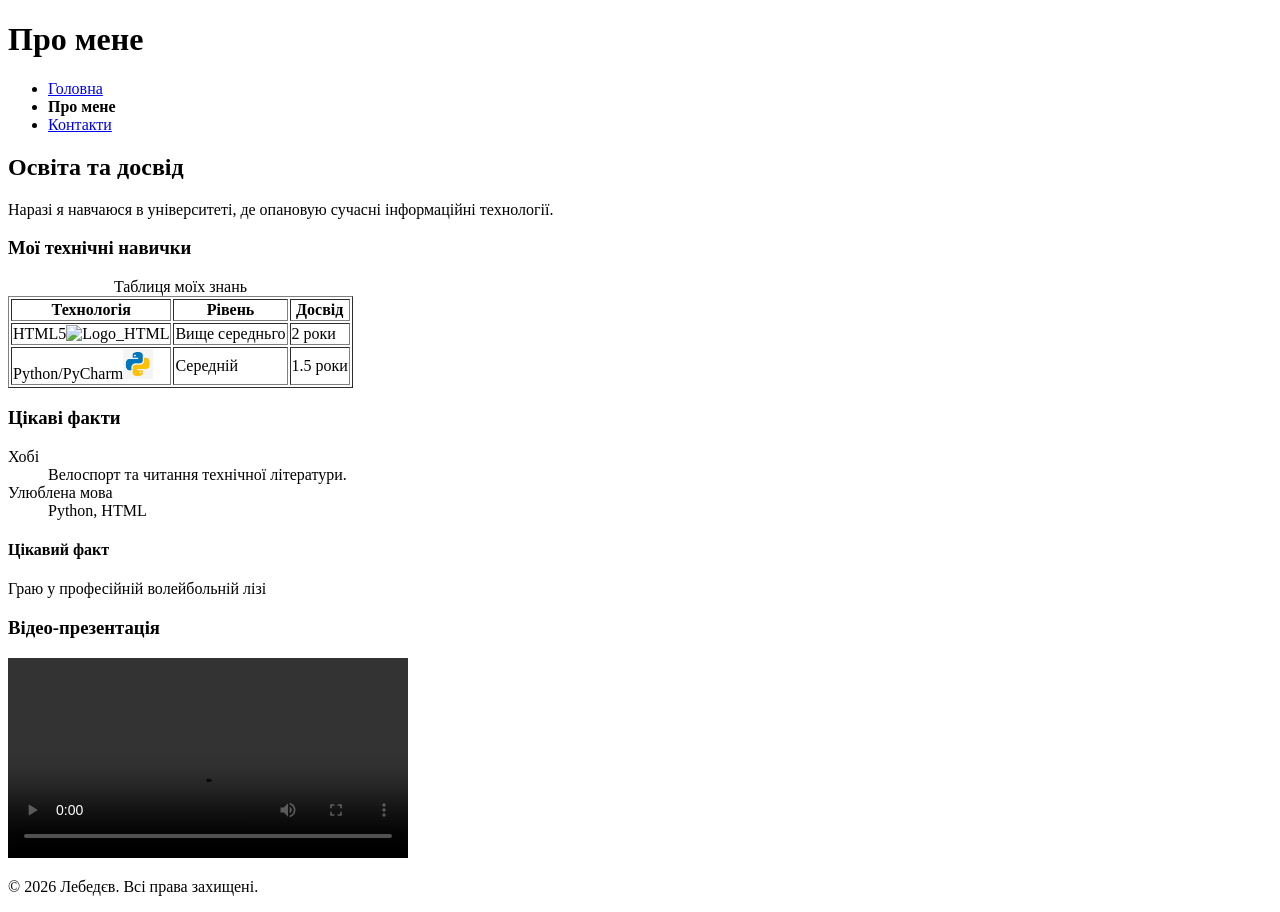
==== about.html @ 48c48545 "fix:add all .html files" ====
<!DOCTYPE html>
<html lang="uk">
<head>
    <meta charset="UTF-8">
    <meta name="viewport" content="width=device-width, initial-scale=1.0">
    <meta name="description" content="Детальна інформація про автора">
    <meta name="author" content="Твоє Ім'я">
    <title>Про мене — Портфоліо</title>
</head>
<body>
    <header>
        <h1>Про мене</h1>
        <nav>
            <ul>
                <li><a href="index.html">Головна</a></li>
                <li><strong>Про мене</strong></li>
                <li><a href="contacts.html">Контакти</a></li>
            </ul>
        </nav>
    </header>

    <main>
        <section>
            <h2>Освіта та досвід</h2>
            <p>Наразі я навчаюся в університеті, де опановую сучасні інформаційні технології.</p>

            <h3>Мої технічні навички</h3>
            <table border="1">
                <caption>Таблиця моїх знань</caption>
                <thead>
                    <tr>
                        <th>Технологія</th>
                        <th>Рівень</th>
                        <th>Досвід</th>
                    </tr>
                </thead>
                <tbody>
                    <tr>
                        <td>HTML5<img src="images/photo2.webp" alt="Logo_HTML" width="30"></td>
                        <td>Вище середньго </td>
                        <td>2 роки</td>
                    </tr>
                    <tr>
                        <td>Python/PyCharm<img src="images/photo3.png" alt="Logo_Python" width="30"></td>
                        <td>Середній</td>
                        <td>1.5 роки</td>
                    </tr>
                </tbody>
            </table>

            <h3>Цікаві факти</h3>
            <dl>
                <dt>Хобі</dt>
                <dd>Велоспорт та читання технічної літератури.</dd>
                <dt>Улюблена мова</dt>
                <dd>Python, HTML</dd>
            </dl>
        </section>

        <aside>
            <h4>Цікавий факт</h4>
            <p>Граю у професійній волейбольній лізі</p>
        </aside>

        <section>
            <h3>Відео-презентація</h3>
            <video controls width="400">
                <source src="videos/intro1.mp4" type="video/mp4">
                Ваш браузер не підтримує відео.
            </video>
        </section>
    </main>

    <footer>
        <p>&copy; 2026 Лебедєв. Всі права захищені.</p>
    </footer>
</body>
</html>
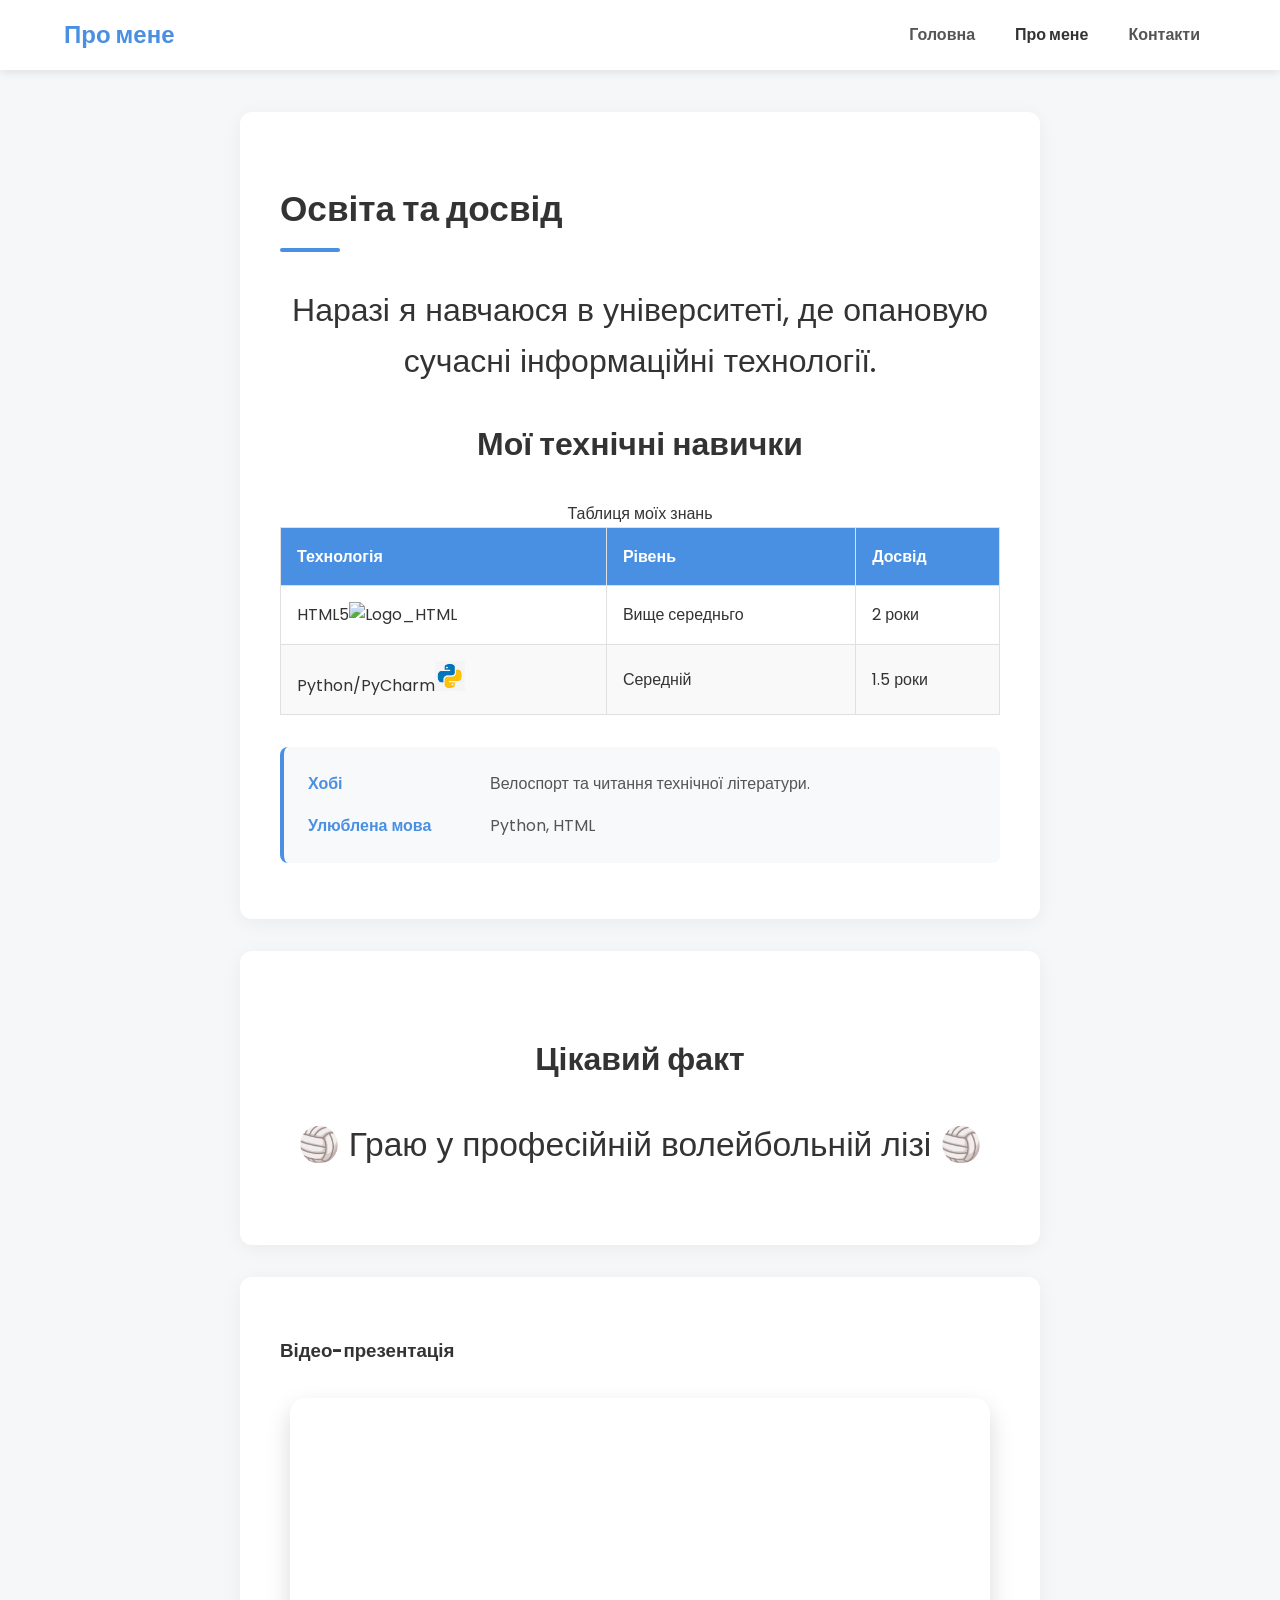
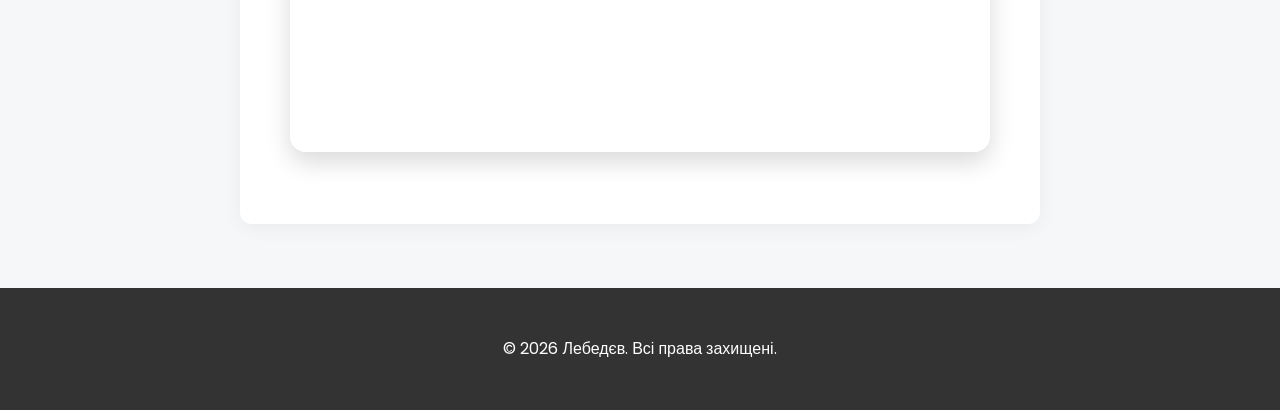
==== commit d4741cf1: "feat: add CSS styles, ID, Classes" ====
--- a/about.html
+++ b/about.html
@@ -4,14 +4,18 @@
     <meta charset="UTF-8">
     <meta name="viewport" content="width=device-width, initial-scale=1.0">
     <meta name="description" content="Детальна інформація про автора">
-    <meta name="author" content="Твоє Ім'я">
+    <meta name="author" content="Нікіта">
     <title>Про мене — Портфоліо</title>
+     <link rel="preconnect" href="https://fonts.googleapis.com">
+    <link rel="preconnect" href="https://fonts.gstatic.com" crossorigin>
+    <link href="https://fonts.googleapis.com/css2?family=Poppins:ital,wght@0,300;0,400;0,600;1,400&display=swap" rel="stylesheet">
+    <link rel="stylesheet" href="styles.css">
 </head>
 <body>
-    <header>
+    <header id="main-header">
         <h1>Про мене</h1>
-        <nav>
-            <ul>
+        <nav class="main-nav">
+            <ul class="menu">
                 <li><a href="index.html">Головна</a></li>
                 <li><strong>Про мене</strong></li>
                 <li><a href="contacts.html">Контакти</a></li>
@@ -20,13 +24,13 @@
     </header>
 
     <main>
-        <section>
-            <h2>Освіта та досвід</h2>
-            <p>Наразі я навчаюся в університеті, де опановую сучасні інформаційні технології.</p>
+        <section id="hero" class="card">
+            <h2 class="section-title">Освіта та досвід</h2>
+            <p class="section-aftertitle">Наразі я навчаюся в університеті, де опановую сучасні інформаційні технології.</p>
 
-            <h3>Мої технічні навички</h3>
+            <h3 class="section-aftertitle">Мої технічні навички</h3>
             <table border="1">
-                <caption>Таблиця моїх знань</caption>
+                <caption >Таблиця моїх знань</caption>
                 <thead>
                     <tr>
                         <th>Технологія</th>
@@ -48,8 +52,7 @@
                 </tbody>
             </table>
 
-            <h3>Цікаві факти</h3>
-            <dl>
+            <dl class="facts-list">
                 <dt>Хобі</dt>
                 <dd>Велоспорт та читання технічної літератури.</dd>
                 <dt>Улюблена мова</dt>
@@ -57,21 +60,21 @@
             </dl>
         </section>
 
-        <aside>
-            <h4>Цікавий факт</h4>
-            <p>Граю у професійній волейбольній лізі</p>
+        <aside id="hero" class="card">
+            <h4 class="section-aftertitle">Цікавий факт</h4>
+            <p class="volleyball">Граю у професійній волейбольній лізі</p>
         </aside>
 
-        <section>
-            <h3>Відео-презентація</h3>
-            <video controls width="400">
+        <section id="hero" class="card">
+            <h3 >Відео-презентація</h3>
+            <video id="myVideo" class="video-about" autoplay muted loop playsinline>
                 <source src="videos/intro1.mp4" type="video/mp4">
                 Ваш браузер не підтримує відео.
             </video>
         </section>
     </main>
 
-    <footer>
+    <footer id="main-footer">
         <p>&copy; 2026 Лебедєв. Всі права захищені.</p>
     </footer>
 </body>
--- a/styles.css
+++ b/styles.css
@@ -0,0 +1,421 @@
+
+*,
+*::before,
+*::after {
+    box-sizing: border-box;
+}
+
+body {
+    margin: 0;
+    padding: 0;
+    font-family: 'Poppins', Arial, sans-serif;
+    background-color: hsl(220, 20%, 97%);
+    color: rgb(51, 51, 51);
+    line-height: 1.6;
+    padding-top: 80px;
+}
+
+#main-header {
+    position: fixed;
+    top: 0;
+    left: 0;
+    width: 100%;
+    background-color: #ffffff;
+    box-shadow: 0 2px 10px rgba(0, 0, 0, 0.1);
+    z-index: 1000;
+    display: flex;
+    justify-content: space-between;
+    align-items: center;
+    padding: 1rem 5%;
+}
+
+#main-header h1 {
+    font-size: 1.5rem;
+    margin: 0;
+    color: #4A90E2;
+}
+
+.main-nav > .menu {
+    list-style: none;
+    margin: 0;
+    padding: 0;
+    display: flex;
+    gap: 1.5rem;
+}
+
+.menu li a:link,
+.menu li a:visited {
+    text-decoration: none;
+    color: rgb(85, 85, 85);
+    font-weight: 600;
+    padding: 0.5rem 1rem;
+    border-radius: 5px;
+    transition: all 0.3s ease;
+}
+
+.menu li a:hover {
+    background-color: #4A90E2;
+    color: #ffffff;
+}
+
+.menu li a:active {
+    background-color: #357ABD;
+    transform: scale(0.95);
+}
+
+.menu li a:focus {
+    outline: 2px dashed #4A90E2;
+    outline-offset: 4px;
+}
+
+.menu li strong.active {
+    padding: 0.5rem 1rem;
+    color: #4A90E2;
+    border-bottom: 2px solid #4A90E2;
+}
+
+.card {
+    background-color: #ffffff;
+    max-width: 800px;
+    margin: 2rem auto;
+    padding: 2.5rem;
+    border-radius: 12px;
+    box-shadow: 0 4px 20px rgba(0, 0, 0, 0.05);
+}
+
+.section-title {
+    font-size: 2.2rem;
+    color: #333333;
+    position: relative;
+    margin-bottom: 1.5rem;
+}
+
+.section-aftertitle{
+    font-size: 2rem;
+    color: #333333;
+    position: relative;
+    margin-bottom: 1.5rem;
+    text-align: center;
+}
+
+.section-title::after {
+    content: "";
+    display: block;
+    width: 60px;
+    height: 4px;
+    background-color: #4A90E2;
+    margin-top: 10px;
+    border-radius: 2px;
+}
+
+.quote {
+    position: relative;
+    font-size: 1.2rem;
+    font-style: italic;
+    color: #666666;
+    padding: 1.5rem 2rem;
+    margin: 2rem 0;
+    background-color: hsl(220, 30%, 95%);
+    border-left: 5px solid #4A90E2;
+    border-radius: 0 8px 8px 0;
+}
+
+.quote::before {
+    content: '"';
+    font-size: 4rem;
+    color: rgba(74, 144, 226, 0.2);
+    position: absolute;
+    top: -10px;
+    left: 10px;
+    font-family: serif;
+}
+
+.goals-list {
+    list-style: none;
+    padding: 0;
+}
+
+.goals-list li {
+    position: relative;
+    padding-left: 1.5rem;
+    margin-bottom: 0.8rem;
+}
+
+.goals-list li::before {
+    content: "🚀";
+    position: absolute;
+    left: 0;
+    top: 0;
+}
+.volleyball {
+    text-align: center;
+    font-size: 2.1rem;
+    color: #333333;
+}
+
+.volleyball::before {
+    content: "🏐 ";
+}
+
+.volleyball::after {
+    content: " 🏐";
+}
+.image-wrapper figure {
+    position: relative;
+    margin: 2rem 0;
+    display: inline-block;
+}
+
+.image-wrapper img {
+    border-radius: 12px;
+    border: 4px solid #ffffff;
+    box-shadow: 0 8px 16px rgba(0,0,0,0.1);
+    display: block;
+}
+
+.image-wrapper {
+    overflow: hidden;
+    text-align: center;
+}
+
+.badge {
+    position: absolute;
+    top: 15px;
+    right: 15px;
+    background-color: #FF6B6B;
+    color: white;
+    padding: 0.3rem 0.8rem;
+    font-size: 0.8rem;
+    font-weight: bold;
+    border-radius: 20px;
+    z-index: 10;
+}
+
+figure figcaption {
+    margin-top: 0.5rem;
+    font-size: 0.9rem;
+    color: #777777;
+}
+
+table {
+    width: 100%;
+    border-collapse: collapse;
+    margin: 2rem 0;
+}
+.video-about{
+ width: 100%;
+    max-width: 700px;
+    display: block;
+    margin: 2rem auto;
+    border-radius: 16px;
+    border: 4px solid #ffffff;
+    box-shadow: 0 10px 25px rgba(0, 0, 0, 0.15);
+    transition: transform 0.3s ease, box-shadow 0.3s ease;
+}
+.video-about:hover {
+    transform: translateY(-5px);
+    box-shadow: 0 15px 35px rgba(0, 0, 0, 0.2);
+}
+
+.facts-list {
+    display: grid;
+    grid-template-columns: 150px 1fr;
+    gap: 1rem 2rem;
+
+    background-color: hsl(220, 30%, 98%);
+    padding: 1.5rem;
+    border-radius: 8px;
+    border-left: 4px solid #4A90E2;
+    margin-top: 1rem;
+}
+
+.facts-list dt {
+    font-weight: 600;
+    color: #4A90E2;
+    position: relative;
+}
+
+.facts-list dd {
+    margin: 0;
+    color: #555555;
+    line-height: 1.6;
+}
+
+th, td {
+    padding: 1rem;
+    border: 1px solid #e0e0e0;
+    text-align: left;
+}
+
+th {
+    background-color: #4A90E2;
+    color: #ffffff;
+    font-weight: 600;
+}
+
+tr:nth-child(even) {
+    background-color: #f9f9f9;
+}
+
+tr:hover {
+    background-color: #f1f7fd;
+}
+
+input[type="text"],
+input[type="email"],
+textarea {
+    width: 100%;
+    padding: 0.8rem;
+    margin-bottom: 1rem;
+    border: 1px solid #ccc;
+    border-radius: 6px;
+    font-family: inherit;
+    transition: border-color 0.3s ease;
+}
+
+input[type="text"]:focus,
+textarea:focus {
+    border-color: #4A90E2;
+    outline: none;
+    box-shadow: 0 0 5px rgba(74, 144, 226, 0.4);
+}
+
+button,
+input[type="submit"] {
+    background-color: #4A90E2;
+    color: white;
+    padding: 0.8rem 2rem;
+    border: none;
+    border-radius: 6px;
+    cursor: pointer;
+    font-size: 1rem;
+    font-weight: 600;
+    transition: background-color 0.3s ease;
+}
+
+button:hover,
+input[type="submit"]:hover {
+    background-color: #357ABD;
+}
+
+#main-footer {
+    text-align: center;
+    padding: 2rem;
+    background-color: #333333;
+    color: #ffffff;
+    margin-top: 4rem;
+}
+
+.btn-up {
+    position: fixed;
+    bottom: 30px;
+    right: 30px;
+    background-color: #4A90E2;
+    color: white;
+    width: 45px;
+    height: 45px;
+    display: flex;
+    justify-content: center;
+    align-items: center;
+    border-radius: 50%;
+    text-decoration: none;
+    font-size: 1.2rem;
+    box-shadow: 0 4px 10px rgba(0,0,0,0.2);
+    transition: opacity 0.3s, transform 0.3s;
+    z-index: 1000;
+}
+
+.btn-up:hover {
+    background-color: #357ABD;
+    transform: translateY(-5px);
+}
+.contact-info {
+    margin-bottom: 2rem;
+    font-size: 1.1rem;
+}
+
+.contact-info a {
+    color: #4A90E2;
+    text-decoration: none;
+    transition: color 0.3s ease;
+}
+
+.contact-info a:hover {
+    color: #357ABD;
+    text-decoration: underline;
+}
+
+.contact-form label {
+    display: block;
+    font-weight: 600;
+    color: #555555;
+    margin-bottom: 0.3rem;
+}
+
+select {
+    width: 100%;
+    padding: 0.8rem;
+    margin-bottom: 1.5rem;
+    border: 1px solid #ccc;
+    border-radius: 6px;
+    font-family: inherit;
+    transition: border-color 0.3s ease;
+    background-color: #ffffff;
+    color: inherit;
+}
+
+select:focus {
+    border-color: #4A90E2;
+    outline: none;
+    box-shadow: 0 0 5px rgba(74, 144, 226, 0.4);
+}
+
+fieldset {
+    border: 1px solid #e0e0e0;
+    border-radius: 8px;
+    padding: 1.5rem;
+    margin-bottom: 2rem;
+    background-color: hsl(220, 30%, 99%);
+}
+
+legend {
+    font-weight: 600;
+    color: #4A90E2;
+    padding: 0 1rem;
+    background-color: #ffffff;
+    border: 1px solid #e0e0e0;
+    border-radius: 20px;
+    font-size: 0.9rem;
+}
+
+.radio-title {
+    font-weight: 600;
+    color: #555555;
+    margin-bottom: 0.5rem;
+}
+
+.radio-group,
+.checkbox-group {
+    margin-bottom: 1.5rem;
+}
+
+.radio-group label,
+.checkbox-group label {
+    display: inline-flex;
+    align-items: center;
+    font-weight: 400;
+    margin-right: 1.5rem;
+    cursor: pointer;
+}
+
+.radio-group input[type="radio"],
+.checkbox-group input[type="checkbox"] {
+    margin-right: 0.5rem;
+    transform: scale(1.2);
+    accent-color: #4A90E2;
+    cursor: pointer;
+}
+
+.checkbox-group {
+    margin-top: -0.5rem;
+}
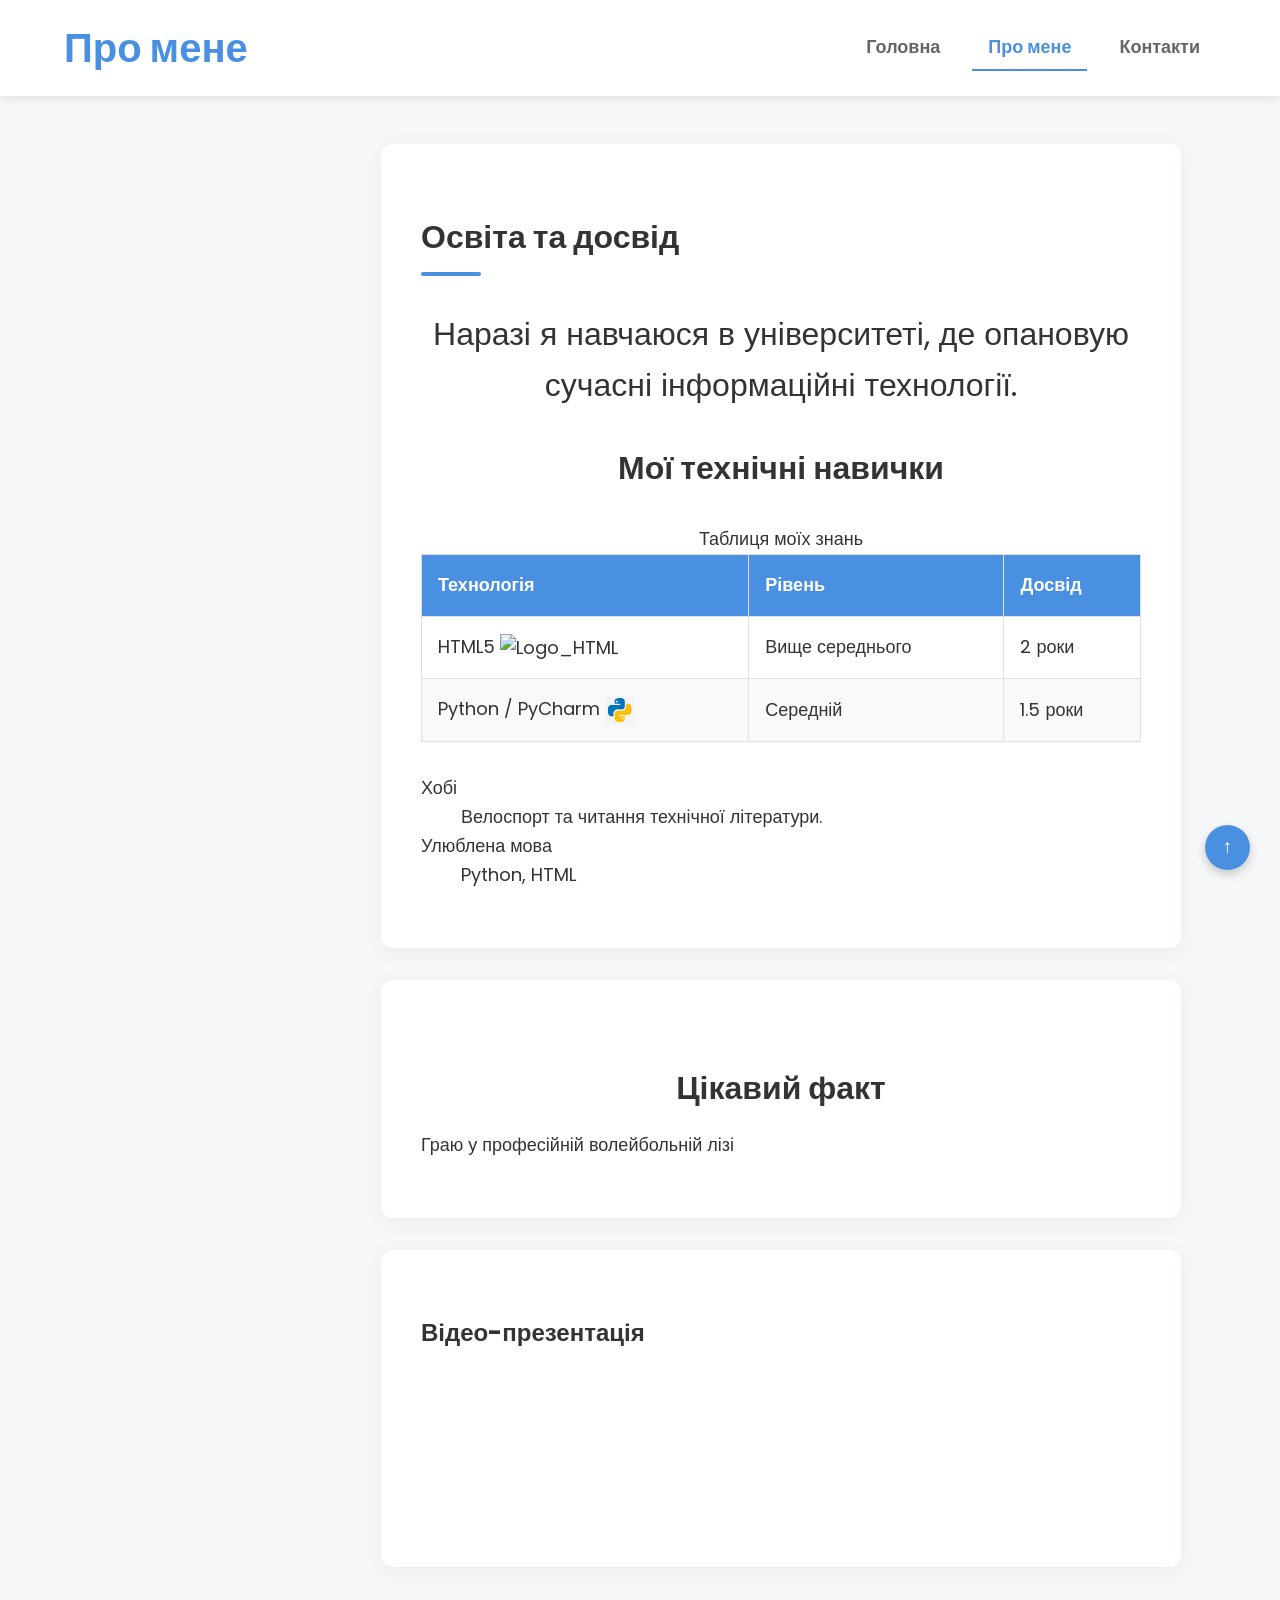
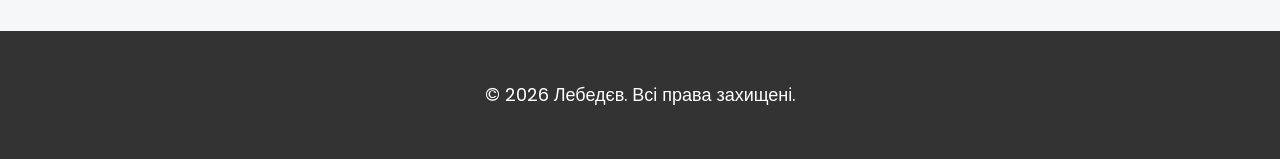
==== commit f026b674: "feat: add responsive layout" ====
--- a/about.html
+++ b/about.html
@@ -6,31 +6,38 @@
     <meta name="description" content="Детальна інформація про автора">
     <meta name="author" content="Нікіта">
     <title>Про мене — Портфоліо</title>
-     <link rel="preconnect" href="https://fonts.googleapis.com">
+    <link rel="preconnect" href="https://fonts.googleapis.com">
     <link rel="preconnect" href="https://fonts.gstatic.com" crossorigin>
     <link href="https://fonts.googleapis.com/css2?family=Poppins:ital,wght@0,300;0,400;0,600;1,400&display=swap" rel="stylesheet">
     <link rel="stylesheet" href="styles.css">
 </head>
-<body>
+<body class="page">
     <header id="main-header">
         <h1>Про мене</h1>
         <nav class="main-nav">
+            <input type="checkbox" id="menu-toggle-about" class="menu-toggle">
+            <label for="menu-toggle-about" class="hamburger">
+                <span></span>
+                <span></span>
+                <span></span>
+            </label>
+
             <ul class="menu">
                 <li><a href="index.html">Головна</a></li>
-                <li><strong>Про мене</strong></li>
+                <li><strong class="active">Про мене</strong></li>
                 <li><a href="contacts.html">Контакти</a></li>
             </ul>
         </nav>
     </header>
 
     <main>
-        <section id="hero" class="card">
+        <section class="card">
             <h2 class="section-title">Освіта та досвід</h2>
             <p class="section-aftertitle">Наразі я навчаюся в університеті, де опановую сучасні інформаційні технології.</p>
 
             <h3 class="section-aftertitle">Мої технічні навички</h3>
             <table border="1">
-                <caption >Таблиця моїх знань</caption>
+                <caption>Таблиця моїх знань</caption>
                 <thead>
                     <tr>
                         <th>Технологія</th>
@@ -40,12 +47,12 @@
                 </thead>
                 <tbody>
                     <tr>
-                        <td>HTML5<img src="images/photo2.webp" alt="Logo_HTML" width="30"></td>
-                        <td>Вище середньго </td>
+                        <td>HTML5 <img src="images/photo2.webp" alt="Logo_HTML" width="30" style="display:inline; vertical-align:middle;"></td>
+                        <td>Вище середнього</td>
                         <td>2 роки</td>
                     </tr>
                     <tr>
-                        <td>Python/PyCharm<img src="images/photo3.png" alt="Logo_Python" width="30"></td>
+                        <td>Python / PyCharm <img src="images/photo3.png" alt="Logo_Python" width="30" style="display:inline; vertical-align:middle;"></td>
                         <td>Середній</td>
                         <td>1.5 роки</td>
                     </tr>
@@ -60,13 +67,13 @@
             </dl>
         </section>
 
-        <aside id="hero" class="card">
+        <aside class="card">
             <h4 class="section-aftertitle">Цікавий факт</h4>
             <p class="volleyball">Граю у професійній волейбольній лізі</p>
         </aside>
 
-        <section id="hero" class="card">
-            <h3 >Відео-презентація</h3>
+        <section class="card">
+            <h3>Відео-презентація</h3>
             <video id="myVideo" class="video-about" autoplay muted loop playsinline>
                 <source src="videos/intro1.mp4" type="video/mp4">
                 Ваш браузер не підтримує відео.
@@ -77,5 +84,7 @@
     <footer id="main-footer">
         <p>&copy; 2026 Лебедєв. Всі права захищені.</p>
     </footer>
+
+    <a href="#main-header" class="btn-up" title="Нагору">↑</a>
 </body>
 </html>
--- a/styles.css
+++ b/styles.css
@@ -1,133 +1,257 @@
-
+:root {
+    --color-primary: #4A90E2;
+    --color-secondary: #357ABD;
+    --color-bg: hsl(220, 20%, 97%);
+    --color-surface: #ffffff;
+    --color-text: #333333;
+    --color-text-muted: #666666;
+    --color-accent: #FF6B6B;
+    --color-border: #e0e0e0;
+
+    --font-main: 'Poppins', Arial, sans-serif;
+    --font-heading: 'Georgia', serif;
+
+    --spacing-xs: 0.25rem;
+    --spacing-sm: 0.5rem;
+    --spacing-md: 1rem;
+    --spacing-lg: 2rem;
+    --spacing-xl: 4rem;
+
+    --border-radius: 12px;
+    --transition-speed: 0.3s;
+}
+
+/* Базовые настройки */
 *,
 *::before,
 *::after {
     box-sizing: border-box;
 }
 
+html {
+    scroll-behavior: smooth;
+}
+
 body {
     margin: 0;
     padding: 0;
-    font-family: 'Poppins', Arial, sans-serif;
-    background-color: hsl(220, 20%, 97%);
-    color: rgb(51, 51, 51);
+    font-family: var(--font-main);
+    background-color: var(--color-bg);
+    color: var(--color-text);
     line-height: 1.6;
     padding-top: 80px;
-}
-
+    font-size: clamp(0.95rem, 1.5vw, 1.125rem);
+}
+
+h1 { font-size: clamp(1.5rem, 4vw, 2.5rem); }
+h2, .section-title, .section-aftertitle { font-size: clamp(1.25rem, 3vw, 2rem); }
+h3 { font-size: clamp(1.1rem, 2.5vw, 1.5rem); }
+
+/* --- АНИМАЦИИ (Keyframes) --- */
+
+@keyframes slideDown {
+    from { transform: translateY(-100%); opacity: 0; }
+    to { transform: translateY(0); opacity: 1; }
+}
+
+@keyframes fadeIn {
+    from { opacity: 0; transform: translateY(30px); }
+    to { opacity: 1; transform: translateY(0); }
+}
+
+@keyframes growLine {
+    from { width: 0; }
+    to { width: 60px; }
+}
+
+@keyframes pulse {
+    0% { box-shadow: 0 0 0 0 rgba(74, 144, 226, 0.4); }
+    70% { box-shadow: 0 0 0 15px rgba(74, 144, 226, 0); }
+    100% { box-shadow: 0 0 0 0 rgba(74, 144, 226, 0); }
+}
+
+/* Сетка страницы */
+.page {
+    display: grid;
+    grid-template-areas:
+        "header"
+        "content"
+        "sidebar"
+        "footer";
+    grid-template-columns: 1fr;
+    gap: var(--spacing-md);
+    min-height: 100vh;
+}
+
+#main-header { grid-area: header; }
+main { grid-area: content; }
+aside { grid-area: sidebar; }
+#main-footer { grid-area: footer; }
+
+/* Шапка */
 #main-header {
     position: fixed;
     top: 0;
     left: 0;
     width: 100%;
-    background-color: #ffffff;
+    background-color: var(--color-surface);
     box-shadow: 0 2px 10px rgba(0, 0, 0, 0.1);
     z-index: 1000;
     display: flex;
     justify-content: space-between;
     align-items: center;
-    padding: 1rem 5%;
+    padding: var(--spacing-md) 5%;
+    animation: slideDown 0.6s cubic-bezier(0.23, 1, 0.32, 1);
 }
 
 #main-header h1 {
-    font-size: 1.5rem;
     margin: 0;
-    color: #4A90E2;
-}
-
-.main-nav > .menu {
+    color: var(--color-primary);
+}
+
+.main-nav {
+    display: flex;
+    align-items: center;
+}
+
+.menu-toggle {
+    display: none;
+}
+
+.hamburger {
+    display: flex;
+    flex-direction: column;
+    gap: 5px;
+    cursor: pointer;
+    z-index: 1001;
+}
+
+.hamburger span {
+    width: 30px;
+    height: 3px;
+    background-color: var(--color-text);
+    transition: all var(--transition-speed) ease;
+}
+
+.menu {
     list-style: none;
     margin: 0;
-    padding: 0;
-    display: flex;
-    gap: 1.5rem;
-}
-
-.menu li a:link,
-.menu li a:visited {
+    padding: var(--spacing-lg);
+    display: none;
+    flex-direction: column;
+    gap: var(--spacing-md);
+    position: absolute;
+    top: 70px;
+    right: 5%;
+    background-color: var(--color-surface);
+    border-radius: var(--border-radius);
+    box-shadow: 0 4px 10px rgba(0, 0, 0, 0.1);
+    width: 200px;
+}
+
+.menu-toggle:checked ~ .menu {
+    display: flex;
+    animation: fadeIn 0.3s ease-out;
+}
+
+.menu li a,
+.menu li strong {
     text-decoration: none;
-    color: rgb(85, 85, 85);
+    color: var(--color-text-muted);
     font-weight: 600;
-    padding: 0.5rem 1rem;
+    padding: var(--spacing-sm) var(--spacing-md);
     border-radius: 5px;
-    transition: all 0.3s ease;
+    transition: all var(--transition-speed) ease;
+    display: block;
+    text-align: center;
+    border-bottom: 2px solid transparent;
 }
 
 .menu li a:hover {
-    background-color: #4A90E2;
-    color: #ffffff;
-}
-
-.menu li a:active {
-    background-color: #357ABD;
-    transform: scale(0.95);
-}
-
-.menu li a:focus {
-    outline: 2px dashed #4A90E2;
-    outline-offset: 4px;
+    background-color: var(--color-primary);
+    color: var(--color-surface);
+    transform: translateX(5px);
 }
 
 .menu li strong.active {
-    padding: 0.5rem 1rem;
-    color: #4A90E2;
-    border-bottom: 2px solid #4A90E2;
-}
-
+    color: var(--color-primary);
+    border-bottom-color: var(--color-primary);
+    border-radius: 0;
+}
+
+/* Карточки */
 .card {
-    background-color: #ffffff;
+    background-color: var(--color-surface);
     max-width: 800px;
-    margin: 2rem auto;
-    padding: 2.5rem;
-    border-radius: 12px;
+    margin: var(--spacing-lg) auto;
+    padding: 1.5rem;
+    border-radius: var(--border-radius);
     box-shadow: 0 4px 20px rgba(0, 0, 0, 0.05);
-}
-
+    transition: transform var(--transition-speed) cubic-bezier(0.175, 0.885, 0.32, 1.275),
+                box-shadow var(--transition-speed) ease;
+    animation: fadeIn 0.8s ease-out forwards;
+}
+
+.card:hover {
+    transform: translateY(-8px);
+    box-shadow: 0 15px 35px rgba(0, 0, 0, 0.1);
+}
+
+/* Заголовки с анимацией линии */
 .section-title {
-    font-size: 2.2rem;
-    color: #333333;
+    color: var(--color-text);
     position: relative;
-    margin-bottom: 1.5rem;
-}
-
-.section-aftertitle{
-    font-size: 2rem;
-    color: #333333;
-    position: relative;
-    margin-bottom: 1.5rem;
-    text-align: center;
+    margin-bottom: var(--spacing-md);
 }
 
 .section-title::after {
     content: "";
     display: block;
-    width: 60px;
+    width: 0; /* Начало для анимации */
     height: 4px;
-    background-color: #4A90E2;
+    background-color: var(--color-primary);
     margin-top: 10px;
     border-radius: 2px;
-}
-
+    animation: growLine 1s ease-out 0.5s forwards;
+}
+
+/* Волейбол (стиль для текста с мячами) */
+.volleyball-text {
+    text-align: center;
+    color: var(--color-text);
+    display: flex;
+    align-items: center;
+    justify-content: center;
+    gap: 10px;
+}
+
+.volleyball-text::before,
+.volleyball-text::after {
+    content: "🏐";
+    font-size: 1.5rem;
+}
+
+.section-aftertitle {
+    color: var(--color-text);
+    margin-bottom: var(--spacing-md);
+    text-align: center;
+}
+
+/* Цитаты и списки */
 .quote {
     position: relative;
-    font-size: 1.2rem;
     font-style: italic;
-    color: #666666;
+    color: var(--color-text-muted);
     padding: 1.5rem 2rem;
-    margin: 2rem 0;
+    margin: var(--spacing-lg) 0;
     background-color: hsl(220, 30%, 95%);
-    border-left: 5px solid #4A90E2;
+    border-left: 5px solid var(--color-primary);
     border-radius: 0 8px 8px 0;
-}
-
-.quote::before {
-    content: '"';
-    font-size: 4rem;
-    color: rgba(74, 144, 226, 0.2);
-    position: absolute;
-    top: -10px;
-    left: 10px;
-    font-family: serif;
+    transition: background-color 0.3s ease;
+}
+
+.quote:hover {
+    background-color: hsl(220, 30%, 92%);
 }
 
 .goals-list {
@@ -138,7 +262,12 @@
 .goals-list li {
     position: relative;
     padding-left: 1.5rem;
-    margin-bottom: 0.8rem;
+    margin-bottom: var(--spacing-sm);
+    transition: transform 0.2s ease;
+}
+
+.goals-list li:hover {
+    transform: translateX(10px);
 }
 
 .goals-list li::before {
@@ -147,170 +276,131 @@
     left: 0;
     top: 0;
 }
-.volleyball {
-    text-align: center;
-    font-size: 2.1rem;
-    color: #333333;
-}
-
-.volleyball::before {
-    content: "🏐 ";
-}
-
-.volleyball::after {
-    content: " 🏐";
-}
-.image-wrapper figure {
-    position: relative;
-    margin: 2rem 0;
-    display: inline-block;
-}
-
-.image-wrapper img {
-    border-radius: 12px;
-    border: 4px solid #ffffff;
-    box-shadow: 0 8px 16px rgba(0,0,0,0.1);
+
+/* Медиа (Фото/Видео) */
+img, video {
+    max-width: 100%;
+    height: auto;
     display: block;
+    transition: transform 0.5s ease;
 }
 
 .image-wrapper {
     overflow: hidden;
     text-align: center;
-}
-
+    border-radius: var(--border-radius);
+    position: relative; /* Для позиционирования бейджа */
+}
+
+.image-wrapper figure {
+    position: relative;
+    margin: var(--spacing-lg) 0;
+    display: inline-block;
+}
+
+.image-wrapper img {
+    border-radius: var(--border-radius);
+    border: 4px solid var(--color-surface);
+    box-shadow: 0 8px 16px rgba(0,0,0,0.1);
+}
+
+.image-wrapper img:hover {
+    transform: scale(1.05);
+}
+
+/* Исправленный бейдж "Новичок" */
 .badge {
     position: absolute;
     top: 15px;
     right: 15px;
-    background-color: #FF6B6B;
+    background-color: var(--color-accent);
     color: white;
     padding: 0.3rem 0.8rem;
     font-size: 0.8rem;
     font-weight: bold;
     border-radius: 20px;
     z-index: 10;
-}
-
-figure figcaption {
-    margin-top: 0.5rem;
-    font-size: 0.9rem;
-    color: #777777;
-}
-
+    box-shadow: 0 2px 5px rgba(0,0,0,0.2);
+}
+
+/* Таблицы */
 table {
     width: 100%;
     border-collapse: collapse;
-    margin: 2rem 0;
-}
-.video-about{
- width: 100%;
-    max-width: 700px;
-    display: block;
-    margin: 2rem auto;
-    border-radius: 16px;
-    border: 4px solid #ffffff;
-    box-shadow: 0 10px 25px rgba(0, 0, 0, 0.15);
-    transition: transform 0.3s ease, box-shadow 0.3s ease;
-}
-.video-about:hover {
-    transform: translateY(-5px);
-    box-shadow: 0 15px 35px rgba(0, 0, 0, 0.2);
-}
-
-.facts-list {
-    display: grid;
-    grid-template-columns: 150px 1fr;
-    gap: 1rem 2rem;
-
-    background-color: hsl(220, 30%, 98%);
-    padding: 1.5rem;
-    border-radius: 8px;
-    border-left: 4px solid #4A90E2;
-    margin-top: 1rem;
-}
-
-.facts-list dt {
+    margin: var(--spacing-lg) 0;
+}
+
+th, td {
+    padding: var(--spacing-md);
+    border: 1px solid var(--color-border);
+    text-align: left;
+}
+
+th {
+    background-color: var(--color-primary);
+    color: var(--color-surface);
     font-weight: 600;
-    color: #4A90E2;
-    position: relative;
-}
-
-.facts-list dd {
-    margin: 0;
-    color: #555555;
-    line-height: 1.6;
-}
-
-th, td {
-    padding: 1rem;
-    border: 1px solid #e0e0e0;
-    text-align: left;
-}
-
-th {
-    background-color: #4A90E2;
-    color: #ffffff;
-    font-weight: 600;
-}
-
-tr:nth-child(even) {
-    background-color: #f9f9f9;
-}
-
-tr:hover {
-    background-color: #f1f7fd;
-}
-
+}
+
+tr:nth-child(even) { background-color: #f9f9f9; }
+tr:hover { background-color: #f1f7fd; }
+
+/* Формы */
 input[type="text"],
 input[type="email"],
-textarea {
+textarea, select {
     width: 100%;
     padding: 0.8rem;
-    margin-bottom: 1rem;
+    margin-bottom: var(--spacing-md);
     border: 1px solid #ccc;
     border-radius: 6px;
     font-family: inherit;
-    transition: border-color 0.3s ease;
-}
-
-input[type="text"]:focus,
-textarea:focus {
-    border-color: #4A90E2;
+    background-color: var(--color-surface);
+    transition: all var(--transition-speed) ease;
+}
+
+input:focus, textarea:focus, select:focus {
+    border-color: var(--color-primary);
     outline: none;
-    box-shadow: 0 0 5px rgba(74, 144, 226, 0.4);
+    box-shadow: 0 0 8px rgba(74, 144, 226, 0.3);
+    transform: scale(1.01);
 }
 
 button,
 input[type="submit"] {
-    background-color: #4A90E2;
-    color: white;
+    background-color: var(--color-primary);
+    color: var(--color-surface);
     padding: 0.8rem 2rem;
     border: none;
     border-radius: 6px;
     cursor: pointer;
     font-size: 1rem;
     font-weight: 600;
-    transition: background-color 0.3s ease;
+    transition: all var(--transition-speed) ease;
 }
 
 button:hover,
 input[type="submit"]:hover {
-    background-color: #357ABD;
-}
-
+    background-color: var(--color-secondary);
+    box-shadow: 0 4px 12px rgba(0, 0, 0, 0.2);
+    transform: translateY(-2px);
+}
+
+/* Футер */
 #main-footer {
     text-align: center;
-    padding: 2rem;
-    background-color: #333333;
-    color: #ffffff;
-    margin-top: 4rem;
-}
-
+    padding: var(--spacing-lg);
+    background-color: var(--color-text);
+    color: var(--color-surface);
+    margin-top: auto;
+}
+
+/* Кнопка вверх */
 .btn-up {
     position: fixed;
     bottom: 30px;
     right: 30px;
-    background-color: #4A90E2;
+    background-color: var(--color-primary);
     color: white;
     width: 45px;
     height: 45px;
@@ -321,101 +411,68 @@
     text-decoration: none;
     font-size: 1.2rem;
     box-shadow: 0 4px 10px rgba(0,0,0,0.2);
-    transition: opacity 0.3s, transform 0.3s;
     z-index: 1000;
+    animation: pulse 2s infinite;
+    transition: all 0.3s ease;
 }
 
 .btn-up:hover {
-    background-color: #357ABD;
-    transform: translateY(-5px);
-}
-.contact-info {
-    margin-bottom: 2rem;
-    font-size: 1.1rem;
-}
-
-.contact-info a {
-    color: #4A90E2;
-    text-decoration: none;
-    transition: color 0.3s ease;
-}
-
-.contact-info a:hover {
-    color: #357ABD;
-    text-decoration: underline;
-}
-
-.contact-form label {
-    display: block;
-    font-weight: 600;
-    color: #555555;
-    margin-bottom: 0.3rem;
-}
-
-select {
-    width: 100%;
-    padding: 0.8rem;
-    margin-bottom: 1.5rem;
-    border: 1px solid #ccc;
-    border-radius: 6px;
-    font-family: inherit;
-    transition: border-color 0.3s ease;
-    background-color: #ffffff;
-    color: inherit;
-}
-
-select:focus {
-    border-color: #4A90E2;
-    outline: none;
-    box-shadow: 0 0 5px rgba(74, 144, 226, 0.4);
-}
-
-fieldset {
-    border: 1px solid #e0e0e0;
-    border-radius: 8px;
-    padding: 1.5rem;
-    margin-bottom: 2rem;
-    background-color: hsl(220, 30%, 99%);
-}
-
-legend {
-    font-weight: 600;
-    color: #4A90E2;
-    padding: 0 1rem;
-    background-color: #ffffff;
-    border: 1px solid #e0e0e0;
-    border-radius: 20px;
-    font-size: 0.9rem;
-}
-
-.radio-title {
-    font-weight: 600;
-    color: #555555;
-    margin-bottom: 0.5rem;
-}
-
-.radio-group,
-.checkbox-group {
-    margin-bottom: 1.5rem;
-}
-
-.radio-group label,
-.checkbox-group label {
-    display: inline-flex;
-    align-items: center;
-    font-weight: 400;
-    margin-right: 1.5rem;
-    cursor: pointer;
-}
-
-.radio-group input[type="radio"],
-.checkbox-group input[type="checkbox"] {
-    margin-right: 0.5rem;
-    transform: scale(1.2);
-    accent-color: #4A90E2;
-    cursor: pointer;
-}
-
-.checkbox-group {
-    margin-top: -0.5rem;
+    background-color: var(--color-secondary);
+    transform: translateY(-5px) scale(1.1);
+    animation: none;
+}
+
+/* Адаптивность */
+@media (min-width: 768px) {
+    .card { padding: 2.5rem; }
+    .hamburger { display: none; }
+    .menu {
+        display: flex;
+        flex-direction: row;
+        position: static;
+        background-color: transparent;
+        box-shadow: none;
+        padding: 0;
+        width: auto;
+    }
+}
+
+@media (min-width: 1024px) {
+    .page {
+        grid-template-areas:
+            "header header"
+            "sidebar content"
+            "footer footer";
+        grid-template-columns: 250px 1fr;
+        gap: var(--spacing-lg);
+    }
+
+
+    .page:not(:has(aside)) {
+        grid-template-areas:
+            "header"
+            "content"
+            "footer";
+        grid-template-columns: 1fr;
+
+    main {
+        grid-area: content;
+        padding: 0 var(--spacing-lg);
+        width: 100%;
+        display: flex;
+        flex-direction: column;
+        align-items: center;
+    }
+
+    .card {
+        margin: var(--spacing-lg) auto;
+        width: 100%;
+        max-width: 850px;
+    }
+
+    aside {
+        grid-area: sidebar;
+        padding-left: 5%;
+        animation: fadeIn 1s ease-out;
+    }
 }
